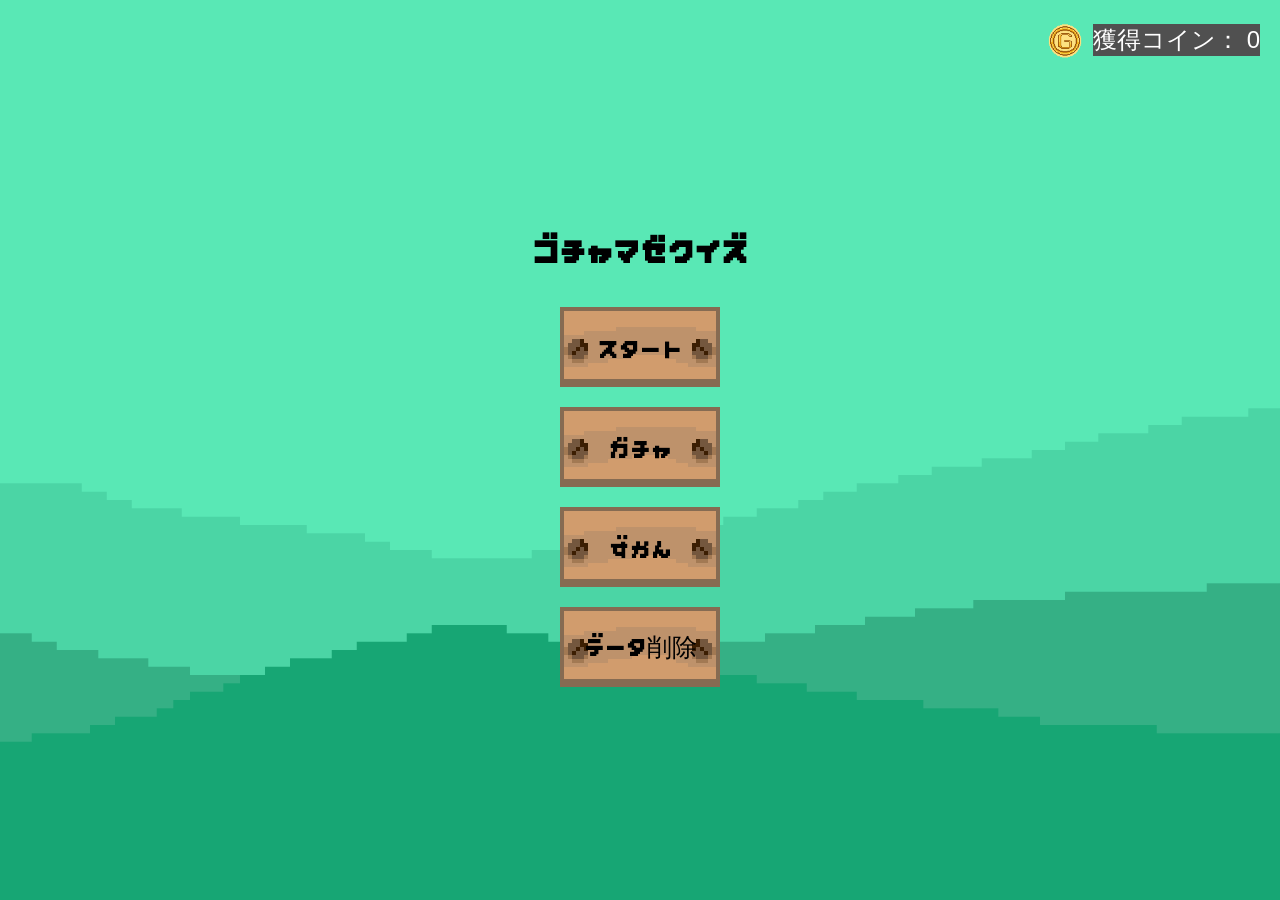
==== quiz/index.html @ 97c25b9d "a" ====
<!DOCTYPE html>
<html lang="ja">
<head>
    <meta charset="UTF-8">
    <meta name="viewport" content="width=device-width, initial-scale=1.0">
    <title>ゴチャマゼクイズ</title>

     <link rel="stylesheet" href="css/common.css">
     <link rel="stylesheet" href="css/index.css">
</head>

<body>

    <audio src="bgm/index.mp3" autoplay loop></audio> <!-- 曲 -->

    <div class="coins">
        <img src="img/coin.png" alt="">
        <p id="totalcoin">獲得コイン：０</p>
    </div>

    <div class="container">
    <h1>ゴチャマゼクイズ</h1>

    <button class="start-btn" onclick="location.href='quiz.html'">
        スタート
    </button>
    <button class="gacha-btn" onclick="location.href='gacha.html'">
        ガチャ
    </button>
    <button class="zukan-btn" onclick="location.href='zukan.html'">
        ずかん
    </button>
    <button class="delete-btn" onclick="resetcoin()">
      データ削除
    </button>
    </div>

    <script src="common.js"></script>
    <script src="index.js"></script>
</body>
</html>
---- quiz/css/common.css ----
/* ===========================
   common.css - 全ページ共通
   =========================== */

/* フォント定義 */
@font-face {
    font-family: "x10y12pxDonguriDuel";
    src: url("../fonts/x10y12pxDonguriDuel.ttf");
}

@font-face {
    font-family: "PixelMplus12-Regular";
    src: url("../fonts/PixelMplus12-Regular.ttf");
}

@font-face {
    font-family: "x8y12pxTheStrongGamer";
    src: url("../fonts/x8y12pxTheStrongGamer.ttf");
}

/* ページ共通レイアウト */
body {
    margin: 0;
    height: 100vh;
    display: flex;
    justify-content: center;
    align-items: center;
    font-family: sans-serif;
    background-image: url("../img/bg.png");
    background-size: cover;
    background-position: center;
    background-repeat: no-repeat;
}

/* コイン表示（右上固定） */
.coins {
    position: fixed;
    top: 20px;
    right: 20px;
    display: flex;
    align-items: center;
    gap: 8px;
    z-index: 1000;
}

.coins img {
    width: 40px;
    height: auto;
}

#totalcoin {
    font-size: 150%;
    color: white;
    margin: 0;
    background-color: #505050;
}

/* ホームボタン（右下固定） */
.home-btn {
    position: fixed;
    bottom: 20px;
    right: 20px;
    width: 130px;
    height: 80px;
    font-size: 13px;
    cursor: pointer;
    font-family: 'PixelMplus12-Regular', Courier, monospace;
    color: black;
    border: none;
    background: none;
    background-image: url("../img/button.png");
    background-size: contain;
    background-position: center;
    background-repeat: no-repeat;
    transition: transform 0.1s;
}

.home-btn:hover {
    transform: scale(1.05);
}

.home-btn:active {
    transform: scale(0.95);
}
---- quiz/css/index.css ----
/* ===========================
   index.css - トップページ
   =========================== */

/* コンテナ（タイトル＋ボタン群） */
.container {
    display: flex;
    flex-direction: column;
    align-items: center;
    gap: 20px;
    font-family: 'x10y12pxDonguriDuel', Courier, monospace;
}

/* ボタン共通スタイル（スタート・ガチャ・ずかん・削除） */
.start-btn,
.gacha-btn,
.zukan-btn,
.delete-btn {
    width: 220px;
    height: 80px;
    font-size: 25px;
    cursor: pointer;
    font-family: 'x10y12pxDonguriDuel', Courier, monospace;
    color: black;
    border: none;
    background: none;
    background-image: url("../img/button.png");
    background-size: contain;
    background-position: center;
    background-repeat: no-repeat;
    transition: transform 0.1s;
}

.start-btn:hover,
.gacha-btn:hover,
.zukan-btn:hover,
.delete-btn:hover {
    transform: scale(1.05);
}

.start-btn:active,
.gacha-btn:active,
.zukan-btn:active,
.delete-btn:active {
    transform: scale(0.95);
}
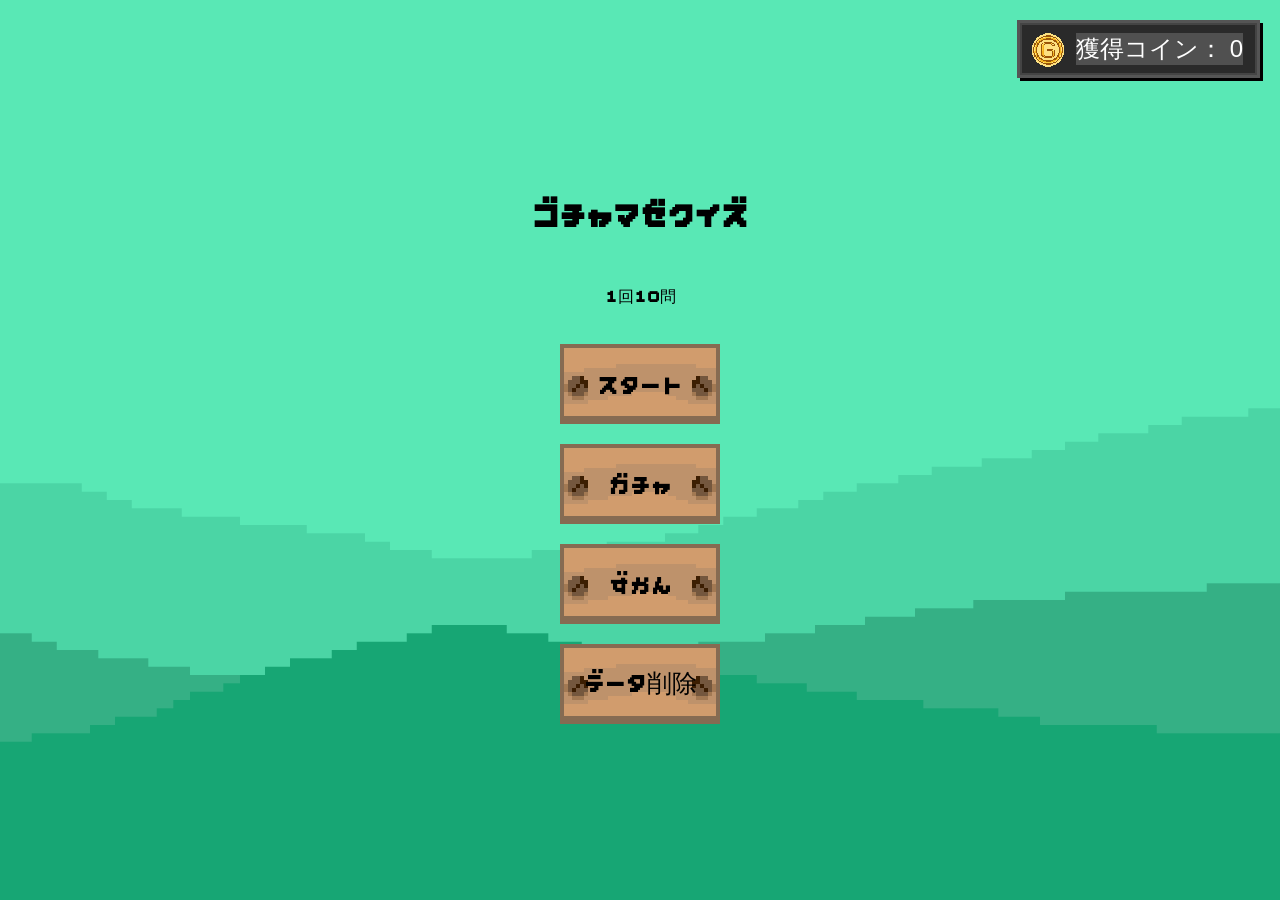
==== commit 87deea1e: "Update index.html" ====
--- a/quiz/index.html
+++ b/quiz/index.html
@@ -11,7 +11,7 @@
 
 <body>
 
-    <audio src="bgm/index.mp3" autoplay loop></audio> <!-- 曲 -->
+    <audio src="index/bgm.mp3" autoplay loop></audio> <!-- 曲 -->
 
     <div class="coins">
         <img src="img/coin.png" alt="">
@@ -20,7 +20,8 @@
 
     <div class="container">
     <h1>ゴチャマゼクイズ</h1>
-
+    <p>１回１０問</p>
+    
     <button class="start-btn" onclick="location.href='quiz.html'">
         スタート
     </button>
@@ -33,6 +34,7 @@
     <button class="delete-btn" onclick="resetcoin()">
       データ削除
     </button>
+    
     </div>
 
     <script src="common.js"></script>
--- a/quiz/css/common.css
+++ b/quiz/css/common.css
@@ -41,6 +41,12 @@
     align-items: center;
     gap: 8px;
     z-index: 1000;
+   /* ピクセル風のパネル風に */
+    background: #2a2a2a;
+    border: 3px solid #555;
+    box-shadow: 3px 3px 0px #000, inset 0 0 0 2px #444;
+    padding: 6px 14px 6px 8px;
+    image-rendering: pixelated;
 }
 
 .coins img {
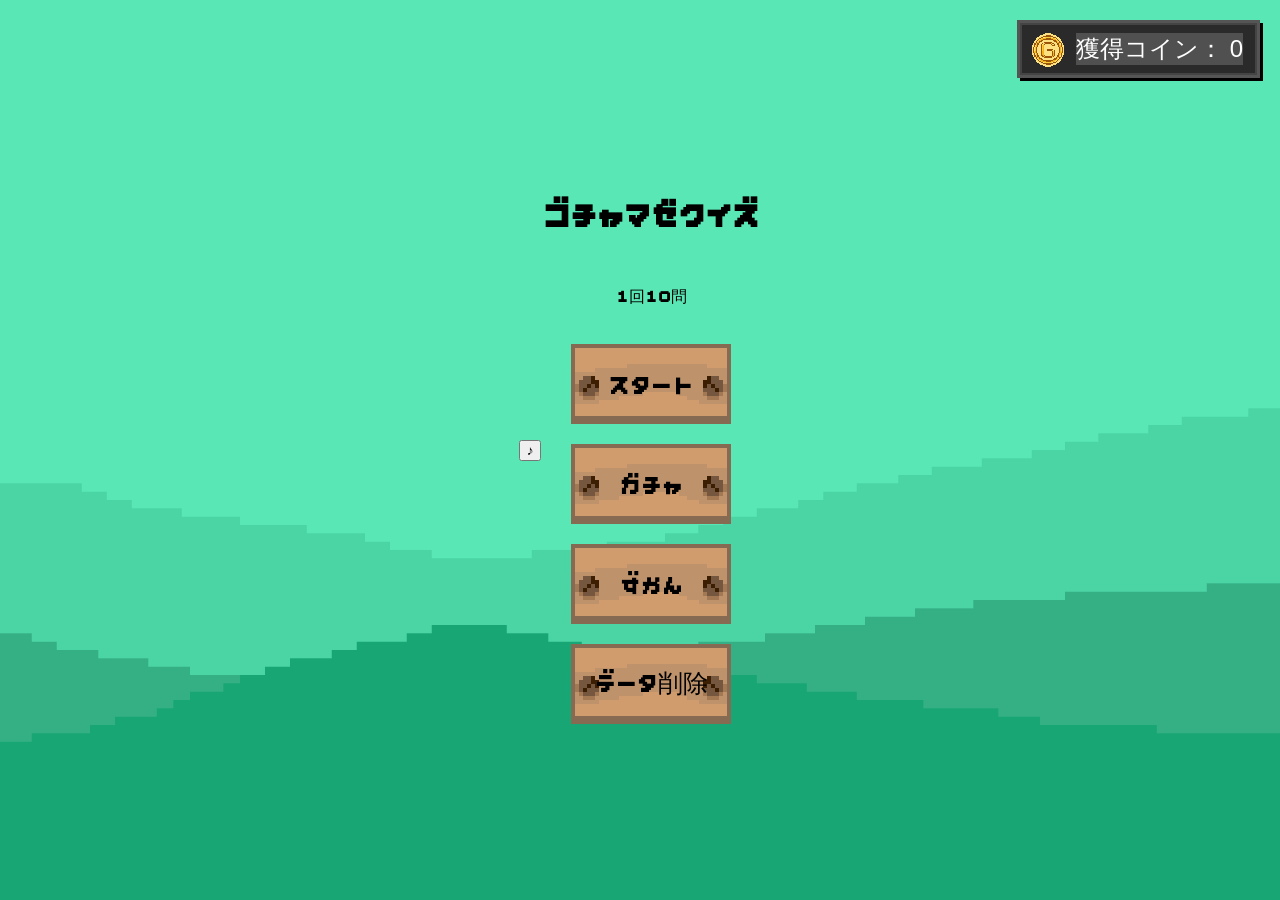
==== commit 5e134153: "削除のダイアログなどをつけた" ====
--- a/quiz/index.html
+++ b/quiz/index.html
@@ -3,42 +3,95 @@
 <head>
     <meta charset="UTF-8">
     <meta name="viewport" content="width=device-width, initial-scale=1.0">
+    <link rel="stylesheet" href="css/common.css">
+    <link rel="stylesheet" href="css/index.css">
     <title>ゴチャマゼクイズ</title>
-
-     <link rel="stylesheet" href="css/common.css">
-     <link rel="stylesheet" href="css/index.css">
 </head>
 
 <body>
+    
+    <!-- 曲 -->
+    <audio id="bgm" src="bgm/index.mp3" autoplay loop></audio> 
 
-    <audio src="index/bgm.mp3" autoplay loop></audio> <!-- 曲 -->
-
+    <!-- 獲得コイン数 -->
     <div class="coins">
         <img src="img/coin.png" alt="">
         <p id="totalcoin">獲得コイン：０</p>
     </div>
 
+    <!--BGMミュートボタン追加-->
+    <button class="mute-btn" id="muteBtn" type="button" aria-label="BGMのミュート切り替え" title="BGM ON/OFF">
+        ♪
+    </button>
+
     <div class="container">
     <h1>ゴチャマゼクイズ</h1>
     <p>１回１０問</p>
     
+    
+    <!-- スタートボタン -->
     <button class="start-btn" onclick="location.href='quiz.html'">
         スタート
     </button>
+    <!-- ガチャボタン -->
     <button class="gacha-btn" onclick="location.href='gacha.html'">
         ガチャ
     </button>
+    <!-- 図鑑ボタン -->
     <button class="zukan-btn" onclick="location.href='zukan.html'">
         ずかん
     </button>
-    <button class="delete-btn" onclick="resetcoin()">
+    <!-- データ削除ボタン -->
+    <button class="delete-btn" onclick="confirmReset()">
       データ削除
     </button>
     
     </div>
 
+    <!-- js -->
     <script src="common.js"></script>
     <script src="index.js"></script>
+    <script>
+        // ============================================================
+        // BGM ミュート
+        // ============================================================
+        const bgm     = document.getElementById('bgm');
+        const muteBtn = document.getElementById('muteBtn');
+
+        // localStorageでミュート状態を保持
+        let isMuted = localStorage.getItem('bgmMuted') === 'true';
+        applyMute();
+
+        muteBtn.addEventListener('click', () => {
+            isMuted = !isMuted;
+            localStorage.setItem('bgmMuted', isMuted);
+            applyMute();
+        });
+
+        function applyMute() {
+            bgm.muted      = isMuted;
+            muteBtn.textContent = isMuted ? '×' : '♪';
+        }
+
+        // ============================================================
+        // データ削除：確認ダイアログ付き
+        // ============================================================
+        function confirmReset() {
+            if (confirm('本当にデータを削除しますか？\nこの操作は元に戻せません。')) {
+                resetcoin(); // common.js の関数を呼ぶ
+            }
+        }
+
+        // ============================================================
+        // コイン数更新時にアニメーション（common.jsからも呼び出し可）
+        // ============================================================
+        function animateCoin() {
+            const coinsEl = document.querySelector('.coins');
+            coinsEl.classList.remove('bounce');
+            // 一度外してから付け直すことで再生させる
+            void coinsEl.offsetWidth;
+            coinsEl.classList.add('bounce');
+        }
+    </script>
 </body>
 </html>
-
--- a/quiz/css/index.css
+++ b/quiz/css/index.css
@@ -9,6 +9,19 @@
     align-items: center;
     gap: 20px;
     font-family: 'x10y12pxDonguriDuel', Courier, monospace;
+    /* 下から浮かび上がるフェードイン */
+    animation: slideUp 0.5s ease-out both;
+}
+
+@keyframes slideUp {
+    from {
+        opacity: 0;
+        transform: translateY(24px);
+    }
+    to {
+        opacity: 1;
+        transform: translateY(0);
+    }
 }
 
 /* ボタン共通スタイル（スタート・ガチャ・ずかん・削除） */
@@ -28,7 +41,9 @@
     background-size: contain;
     background-position: center;
     background-repeat: no-repeat;
-    transition: transform 0.1s;
+    transition: var(--transition-btn);
+    /* ボタンを順番に表示 */
+    animation: slideUp 0.5s ease-out both;
 }
 
 .start-btn:hover,
@@ -44,3 +59,12 @@
 .delete-btn:active {
     transform: scale(0.95);
 }
+
+/* フォーカス時のアウトライン（キーボード操作用） */
+.start-btn:focus-visible,
+.gacha-btn:focus-visible,
+.zukan-btn:focus-visible,
+.delete-btn:focus-visible {
+    outline: 3px solid #FFD700;
+    outline-offset: 4px;
+}
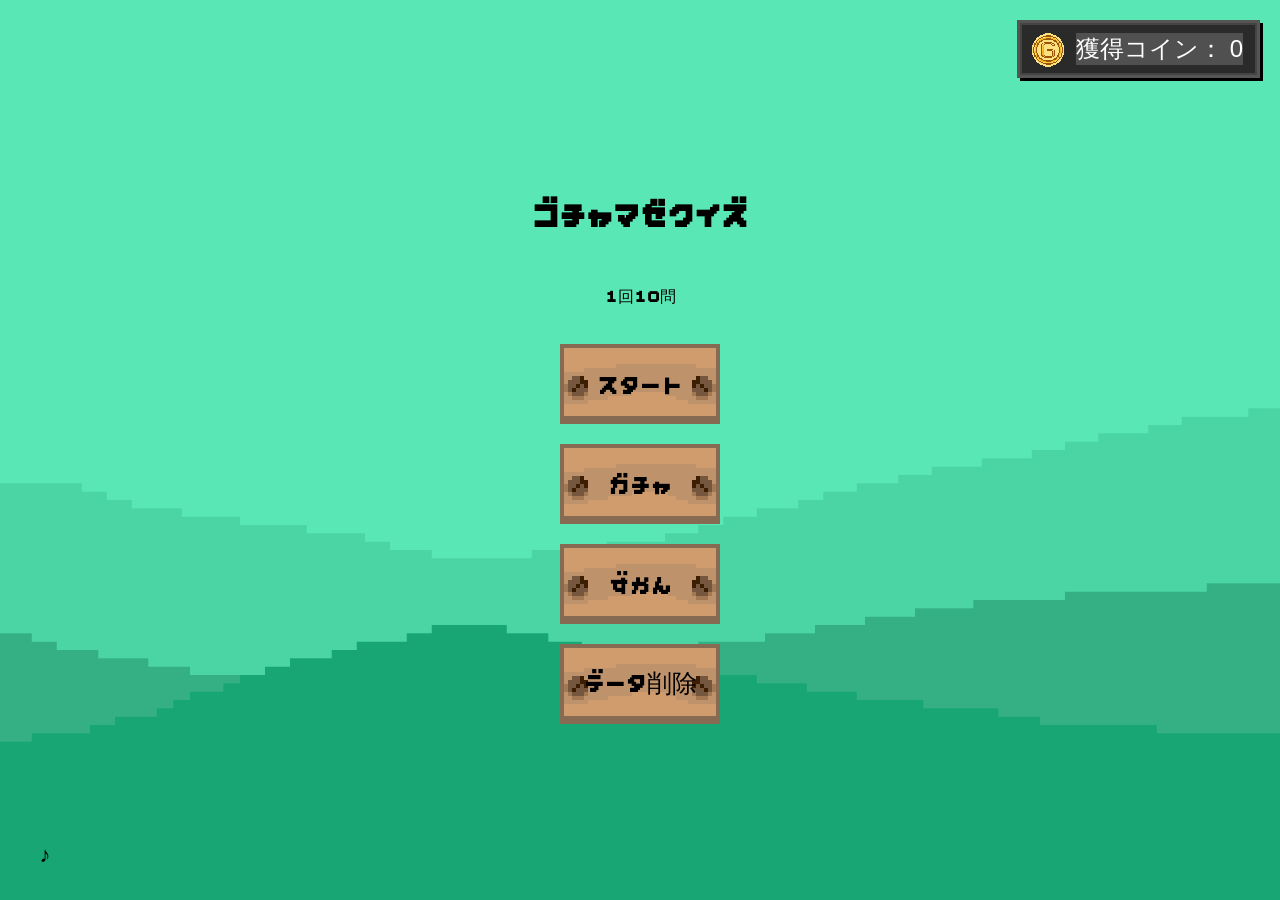
==== commit 49b85298: "Update index.html" ====
--- a/quiz/index.html
+++ b/quiz/index.html
@@ -58,8 +58,7 @@
         const bgm     = document.getElementById('bgm');
         const muteBtn = document.getElementById('muteBtn');
 
-        // localStorageでミュート状態を保持
-        let isMuted = localStorage.getItem('bgmMuted') === 'true';
+        let isMuted = false;
         applyMute();
 
         muteBtn.addEventListener('click', () => {
--- a/quiz/css/common.css
+++ b/quiz/css/common.css
@@ -88,3 +88,54 @@
 .home-btn:active {
     transform: scale(0.95);
 }
+
+/*追加*/
+/* フォーカス時のアウトライン（キーボード操作用） */
+.home-btn:focus-visible {
+    outline: 3px solid #FFD700;
+    outline-offset: 4px;
+}
+
+/* BGMミュートボタン（左下固定） */
+.mute-btn {
+    position: fixed;
+    bottom: 20px;
+    left: 20px;
+    width: 50px;
+    height: 50px;
+    font-size: 22px;
+    cursor: pointer;
+    border: 3px solid var(--color-border);
+    background: var(--color-bg-panel);
+    box-shadow: var(--shadow-panel);
+    color: var(--color-text);
+    display: flex;
+    align-items: center;
+    justify-content: center;
+    transition: var(--transition-btn);
+    image-rendering: pixelated;
+    z-index: 1000;
+}
+
+.mute-btn:hover {
+    transform: scale(1.05);
+}
+
+.mute-btn:active {
+    transform: scale(0.95);
+}
+
+.mute-btn:focus-visible {
+    outline: 3px solid #FFD700;
+    outline-offset: 4px;
+}
+
+/* アニメーション無効化（アクセシビリティ） */
+@media (prefers-reduced-motion: reduce) {
+    *,
+    *::before,
+    *::after {
+        animation-duration: 0.01ms !important;
+        transition-duration: 0.01ms !important;
+    }
+}
--- a/quiz/css/index.css
+++ b/quiz/css/index.css
@@ -68,3 +68,4 @@
     outline: 3px solid #FFD700;
     outline-offset: 4px;
 }
+
